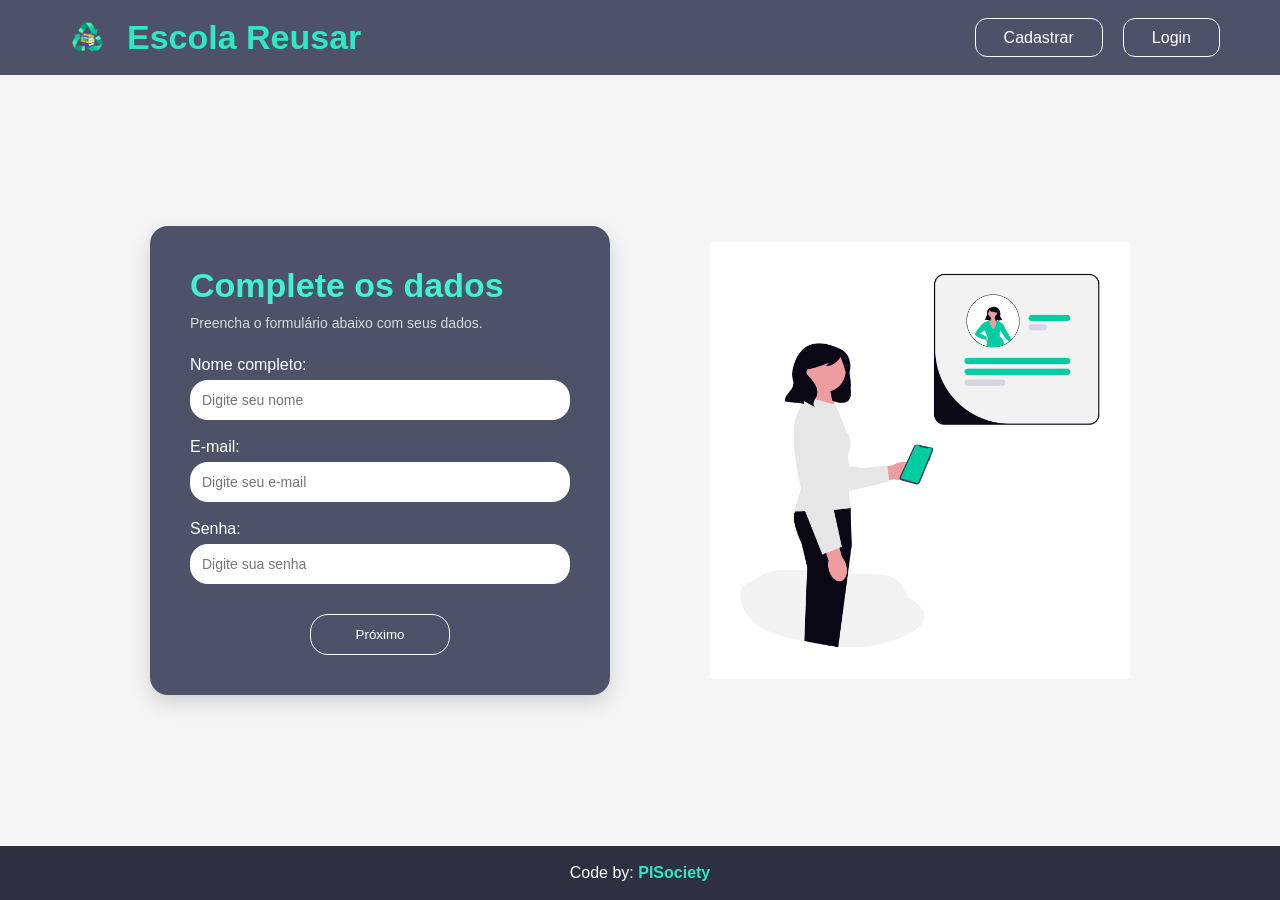
==== src/paginas/cadastro.html @ cbf63e3d "." ====
<!DOCTYPE html>
<html lang="pt-BR">

<head>
    <meta charset="UTF-8">
    <meta name="viewport" content="width=device-width, initial-scale=1.0">
    <title>Cadastro - Escola Reusar</title>

    <link rel="stylesheet" href="../css/base.css">
    <link rel="stylesheet" href="../css/login-cadastro.css">
</head>

<body>

    <header>

        <div class="logo">

            <!-- LOGO DO PROJETO -->
            <img src="../imgs/logo.png" alt="Logo Escola Reusar">

            <h1>Escola Reusar</h1>

        </div>

        <nav>
            <ul>
                <li><a href="cadastro.html">Cadastrar</a></li>
                <li><a href="login.html">Login</a></li>
            </ul>
        </nav>

    </header>

    <main>

        <div class="container">

            <section class="formulario">

                <h2>Complete os dados</h2>

                <p>Preencha o formulário abaixo com seus dados.</p>

                <form action="perfil.html">

                    <label for="nome">Nome completo:</label>
                    <input type="text" id="nome" placeholder="Digite seu nome">

                    <label for="email">E-mail:</label>
                    <input type="email" id="email" placeholder="Digite seu e-mail">

                    <label for="senha">Senha:</label>
                    <input type="password" id="senha" placeholder="Digite sua senha">

                    <button type="submit">Próximo</button>

                </form>

            </section>

            <aside class="ilustracao">

                <!-- ILUSTRAÇÃO DA TELA DE CADASTRO -->
                <img src="../imgs/img_cadastro.png">

            </aside>

        </div>

    </main>

    <footer>
        <p>Code by: <a href="https://github.com/ViniciusTabosa/ufca_ads_escolar_reusar_front-end" target="_blank">PISociety</a></p>
    </footer>

    <script src="../js/script.js"></script>

</body>

</html>
---- src/css/base.css ----
/* =====================================================
   BASE COMPARTILHADA — importar em TODAS as páginas,
   ANTES do CSS específico da página.
   Contém: reset, layout do body, cabeçalho e rodapé.
   ===================================================== */

img, video {
    max-width: 100%;
    height: auto;
}

* {
  margin: 0;
  padding: 0;
  box-sizing: border-box;
}

body {
  min-height: 100vh;
  display: flex;
  flex-direction: column;
}

main {
  flex: 1;
}

/* ===== CABEÇALHO (PADRÃO DESKTOP) ===== */

header {
  background: #4d5269;
  color: white;
  font-family: Arial, Helvetica, sans-serif;
  display: flex;
  justify-content: space-between;
  align-items: center;
  padding: 18px 60px;
}

.logo {
  display: flex;
  align-items: center;
  gap: 12px;
}

.logo img {
  width: 55px;
}

.logo h1 {
  color: #2fe7c4;
  font-size: 34px;
  font-weight: bold;
}

nav ul {
  display: flex;
  list-style: none;
  gap: 20px;
}

nav a {
  text-decoration: none;
  color: white;
  border: 1px solid white;
  padding: 10px 28px;
  border-radius: 12px;
  transition: 0.3s;
}

nav a:hover {
  background: white;
  color: #4d5269;
}

/* ===== MENU LOGADO ===== */

.menu-logado ul {
  flex-wrap: wrap;
  gap: 12px;
}

.menu-logado a {
  font-size: 0.85rem;
  padding: 8px 18px;
  border-radius: 8px;
}

.menu-logado a.ativo {
  background: white;
  color: #4d5269;
  font-weight: 600;
}

/* ===== RODAPÉ ===== */

footer {
  background: #2d3040;
  color: white;
  font-family: Arial, Helvetica, sans-serif;
  text-align: center;
  padding: 18px;
}

footer a {
    color: #2FE7C4;
    text-decoration: none;
    font-weight: bold;
}

footer a:hover {
    text-decoration: underline;
}

/* =====================================================
   RESPONSIVIDADE DO CABEÇALHO E MENU (MEDIA QUERIES)
   ===================================================== */

/* Tablets e Celulares (Telas até 768px) */
@media (max-width: 768px) {
    header {
        flex-direction: column;
        padding: 15px 20px;
        gap: 15px;
    }

    .logo h1 {
        font-size: 24px;
    }

    .logo img {
        width: 45px;
    }

    nav, .menu-logado {
        width: 100%;
    }

    nav ul, .menu-logado ul {
        gap: 8px;
    }

    nav a, .menu-logado a {
        padding: 6px 14px;
        font-size: 0.85rem;
    }
}

/* Celulares Pequenos (Telas até 480px) */
@media (max-width: 480px) {
    .logo h1 {
        font-size: 20px;
    }

    nav ul, .menu-logado ul {
        flex-direction: column;
        width: 100%;
        align-items: stretch;
    }

    nav a, .menu-logado a {
        text-align: center;
        display: block;
        padding: 10px;
    }
}


@media (min-width: 769px) {
    .menu-faketrigger {
        display: none;
    }
}

@media (max-width: 426px){
    .logo {
        gap: 0px;
    }
    .logo h1 {
        font-size: 100%;
    }
}

@media (max-width: 768px) {
    nav ul {
        display: flex;
        flex-direction: column;
    }

    nav ul li {
        margin: 10px;
        
    }

    .menu-lines {
        position: absolute;
        z-index: 2;
        top: 20px;
        right: 20px;
        width: 35px;
        height: 35px;
    }

    .menu-lines span {
        display: block;
        width: 35px;
        height: 5px;
        margin-bottom: 10px;
        background-color: #00cca0;
        border-radius: 3px;
        transition: all ease .2s;
    }

    .menu-faketrigger {
        position: absolute;
        z-index: 3;
        top: 20px;
        right: 20px;
        width: 35px;
        height: 35px;
        opacity: 0;
    }

    .menu-faketrigger:checked ~ .menu-lines span:nth-child(1){
        transform-origin: 0% 0%;
        transform: rotate(45deg) scaleX(1.25);
        
    }
    .menu-faketrigger:checked ~ .menu-lines span:nth-child(2){
        opacity: 0;
    }
    .menu-faketrigger:checked ~ .menu-lines span:nth-child(3){
        transform-origin: 0% 100%;
        transform: rotate(-45deg) scaleX(1.25);
    }

    .menu ul {
        position: absolute;
        z-index: 1;
        right: 0;
        top: 0;
        width: 200px;
        height: 100%;
        padding-top: 100px;
        background-color: #4d5269f5;
        margin-right: -300px;
        transition: all ease .2s;
        display: none;
    }

    .menu-faketrigger:checked ~ ul{
        transition: all ease .2s;
        display: flex;
        margin-right: 0;
    }
}
---- src/css/login-cadastro.css ----
/* Reset, cabeçalho e rodapé compartilhados: css/base.css */

*{
    font-family:Arial, Helvetica, sans-serif;
}

body{
    background:#f5f5f5;
}

/* ===== CONTEÚDO ===== */

main{
    display:flex;
    align-items:center;
    justify-content:center;
    padding:60px 80px;
}

.container{
    display:flex;
    justify-content:center;
    align-items:center;
    gap:100px;
    width:100%;
    max-width:1200px;
}

/* ===== FORMULÁRIO ===== */

.formulario{
    background:#4d5269;
    width:460px;
    padding:40px;
    border-radius:18px;
    color:white;
    box-shadow:0 8px 20px rgba(0,0,0,.15);
}

.formulario h2{
    color:#42f0d2;
    font-size:34px;
    margin-bottom:10px;
}

.formulario p{
    color:#d9d9d9;
    margin-bottom:25px;
    font-size:14px;
}

label{
    display:block;
    margin-top:18px;
    margin-bottom:6px;
}

input{
    width:100%;
    padding:12px;
    border:none;
    border-radius:18px;
    font-size:14px;
}

button{
    display:block;
    margin:30px auto 0;
    width:140px;
    padding:12px;
    border-radius:18px;
    border:1px solid white;
    background:transparent;
    color:white;
    cursor:pointer;
    transition:.3s;
}

button:hover{
    background:white;
    color:#4d5269;
}



.ilustracao{
    display:flex;
    justify-content:center;
    align-items:center;
}

.placeholder-imagem{
    width:420px;
    height:420px;
}


.ilustracao img{
    width:420px;
}

/* ===== FORMULÁRIO ===== */

.formulario{
    background:#4d5269;
    width:460px;
    padding:40px;
    border-radius:18px;
    color:white;
    box-shadow:0 8px 20px rgba(0,0,0,.15);
}

.formulario h2{
    color:#42f0d2;
    font-size:34px;
    margin-bottom:10px;
}

.formulario p{
    color:#d9d9d9;
    margin-bottom:25px;
    font-size:14px;
}

label{
    display:block;
    margin-top:18px;
    margin-bottom:6px;
}

input{
    width:100%;
    padding:12px;
    border:none;
    border-radius:18px;
    font-size:14px;
}

button{
    display:block;
    margin:30px auto 0;
    width:140px;
    padding:12px;
    border-radius:18px;
    border:1px solid white;
    background:transparent;
    color:white;
    cursor:pointer;
    transition:.3s;
}

button:hover{
    background:white;
    color:#4d5269;
}



.ilustracao{
    display:flex;
    justify-content:center;
    align-items:center;
}

.placeholder-imagem{
    width:420px;
    height:420px;
}


.ilustracao img{
    width:420px;
}

/* ===== RESPONSIVIDADE ===== */

@media (max-width: 768px) {

    header {
        padding: 15px 20px;
        flex-direction: column;
        gap: 15px;
    }

    .logo h1 {
        font-size: 28px;
    }

    nav ul {
        gap: 10px;
    }

    nav a {
        padding: 8px 18px;
    }

    main {
        padding: 30px 20px;
    }

    .container {
        flex-direction: column;
        gap: 20px;
    }

    .formulario {
        width: 100%;
        max-width: 460px;
        padding: 30px 25px;
    }

    .formulario h2 {
        font-size: 28px;
    }

    .ilustracao img {
        width: 420px;
        max-width: 100%;
        height: auto;
    }

}
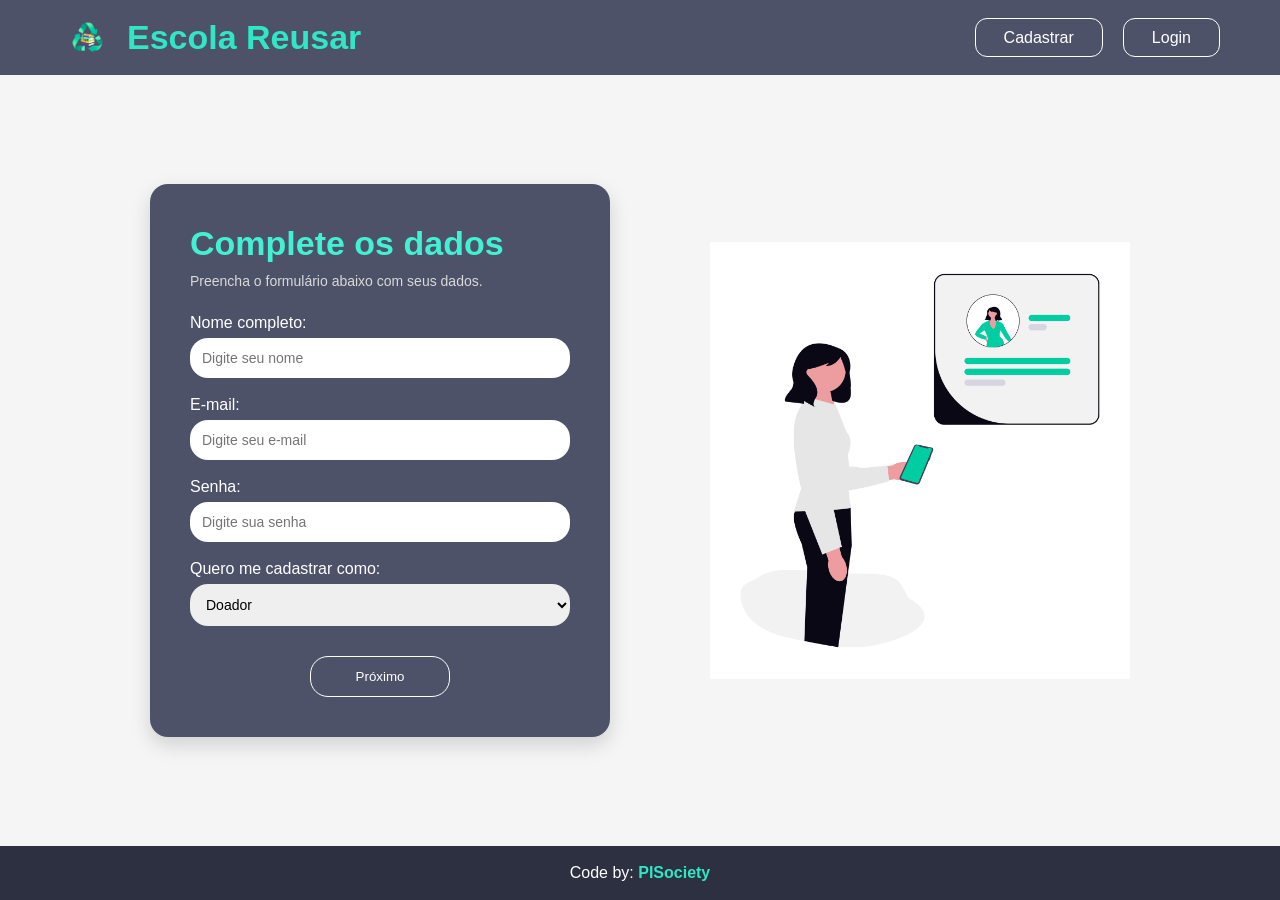
==== commit 17246250: ":art:feat(formularios) liga login e cadastro as rotas do servidor - adiciona o atributo name nos cam" ====
--- a/src/paginas/cadastro.html
+++ b/src/paginas/cadastro.html
@@ -42,16 +42,22 @@
 
                 <p>Preencha o formulário abaixo com seus dados.</p>
 
-                <form action="perfil.html">
+                <form action="/cadastro" method="post">
 
                     <label for="nome">Nome completo:</label>
-                    <input type="text" id="nome" placeholder="Digite seu nome">
+                    <input type="text" id="nome" name="nome" placeholder="Digite seu nome" required>
 
                     <label for="email">E-mail:</label>
-                    <input type="email" id="email" placeholder="Digite seu e-mail">
+                    <input type="email" id="email" name="email" placeholder="Digite seu e-mail" required>
 
                     <label for="senha">Senha:</label>
-                    <input type="password" id="senha" placeholder="Digite sua senha">
+                    <input type="password" id="senha" name="senha" placeholder="Digite sua senha" required>
+
+                    <label for="tipo_perfil">Quero me cadastrar como:</label>
+                    <select id="tipo_perfil" name="tipo_perfil" required>
+                        <option value="Doador">Doador</option>
+                        <option value="Recebedor">Recebedor</option>
+                    </select>
 
                     <button type="submit">Próximo</button>
 
@@ -74,8 +80,6 @@
         <p>Code by: <a href="https://github.com/ViniciusTabosa/ufca_ads_escolar_reusar_front-end" target="_blank">PISociety</a></p>
     </footer>
 
-    <script src="../js/script.js"></script>
-
 </body>
 
 </html>
--- a/src/css/login-cadastro.css
+++ b/src/css/login-cadastro.css
@@ -55,7 +55,7 @@
     margin-bottom:6px;
 }
 
-input{
+input, select{
     width:100%;
     padding:12px;
     border:none;
@@ -99,78 +99,6 @@
     width:420px;
 }
 
-/* ===== FORMULÁRIO ===== */
-
-.formulario{
-    background:#4d5269;
-    width:460px;
-    padding:40px;
-    border-radius:18px;
-    color:white;
-    box-shadow:0 8px 20px rgba(0,0,0,.15);
-}
-
-.formulario h2{
-    color:#42f0d2;
-    font-size:34px;
-    margin-bottom:10px;
-}
-
-.formulario p{
-    color:#d9d9d9;
-    margin-bottom:25px;
-    font-size:14px;
-}
-
-label{
-    display:block;
-    margin-top:18px;
-    margin-bottom:6px;
-}
-
-input{
-    width:100%;
-    padding:12px;
-    border:none;
-    border-radius:18px;
-    font-size:14px;
-}
-
-button{
-    display:block;
-    margin:30px auto 0;
-    width:140px;
-    padding:12px;
-    border-radius:18px;
-    border:1px solid white;
-    background:transparent;
-    color:white;
-    cursor:pointer;
-    transition:.3s;
-}
-
-button:hover{
-    background:white;
-    color:#4d5269;
-}
-
-
-
-.ilustracao{
-    display:flex;
-    justify-content:center;
-    align-items:center;
-}
-
-.placeholder-imagem{
-    width:420px;
-    height:420px;
-}
-
-
-.ilustracao img{
-    width:420px;
-}
 
 /* ===== RESPONSIVIDADE ===== */
 
